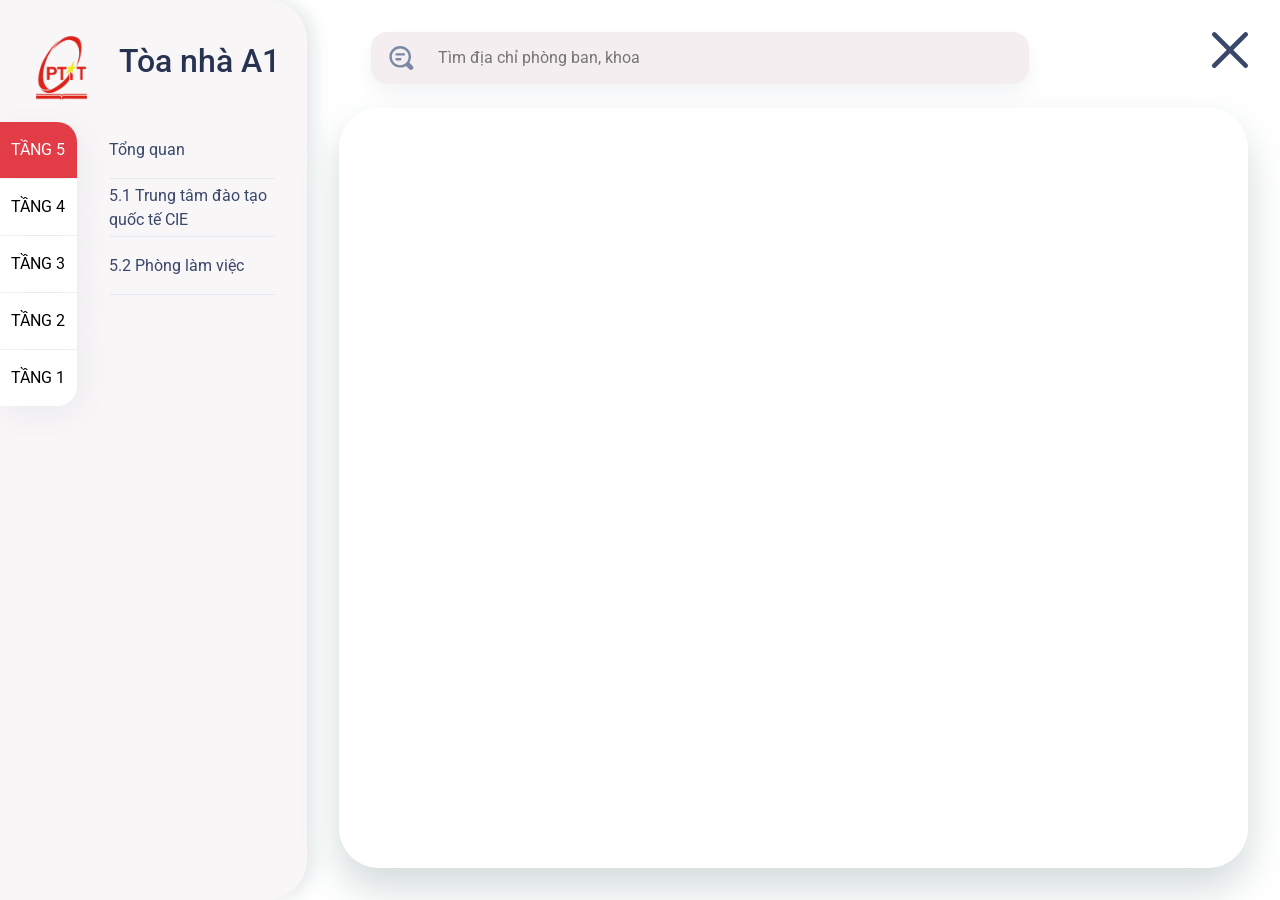
==== a1.html @ b80c4ab9 "Initial commit from cloned repo" ====
<head>
    <link rel="stylesheet" href="./static/css/trangcon.css">
    <script src="https://ajax.googleapis.com/ajax/libs/jquery/1.11.0/jquery.min.js"></script>
</head>

<body>
  <div class="content">
    <!-- Left menu -->
    <div class="left-menu">
      <div class="header-trangcon">
        <div class="left-logo">
            <a href="/map.html"><img src="./static/images/map/logo.webp" alt=""></a>
        </div>
        <div class="right-title">Tòa nhà A1</div>
      </div>

      <div class="menu-trangcon">
        <!-- DS tầng -->
        <div class="left-tang-trangcon">
            <div class="container-tang current_tang" id="tang5" style="border-radius: 0px 20px 0px 0px;">Tầng 5</div>
            <div class="container-tang" id="tang4">Tầng 4</div>
            <div class="container-tang" id="tang3">Tầng 3</div>
            <div class="container-tang" id="tang2">Tầng 2</div>
            <div class="container-tang" id="tang1"style="border-radius: 0px 0px 20px 0px;">Tầng 1</div>
        </div>
        <!-- Danh sách phòng -->
        <div class="right-phong-trangcon">
            <!-- Tầng 5 -->
            <div class="container-all-phong tang5">
                <div class="container-phong" id="tongquantang5">
                    <div class="title-phong">Tổng quan</div>
                    <div class="line"></div>
                </div>
                <div class="container-phong" id="ttdtqt">
                    <div class="title-phong">5.1 Trung tâm đào tạo quốc tế CIE</div>
                    <div class="line"></div>
                </div>
                <div class="container-phong" id="phong_lv5">
                    <div class="title-phong">5.2 Phòng làm việc</div>
                    <div class="line"></div>
                </div>
            </div>
            <!-- Tầng 4 -->
            <div class="container-all-phong allphong tang4">
                <div class="container-phong" id="tongquantang4">
                    <div class="title-phong">Tổng quan</div>
                    <div class="line"></div>
                </div>
                <div class="container-phong" id="ttdt">
                    <div class="title-phong">4.1 Trung tâm Đào tạo BCVT 1</div>
                    <div class="line"></div>
                </div>
                <div class="container-phong" id="phong_lv4">
                    <div class="title-phong">4.2 Phòng làm việc</div>
                    <div class="line"></div>
                </div>
            </div>
            <!-- Tầng 3 -->
            <div class="container-all-phong allphong tang3">
                <div class="container-phong" id="tongquantang3">
                    <div class="title-phong">Tổng quan</div>
                    <div class="line"></div>
                </div>
                <div class="container-phong" id="cdit">
                    <div class="title-phong">3.1 Viện CNTT và Truyền thông </div>
                    <div class="line"></div>
                </div>
            </div>
            <!-- Tầng 2 -->
            <div class="container-all-phong allphong tang2">
                <div class="container-phong" id="tongquantang2">
                    <div class="title-phong">Tổng quan</div>
                    <div class="line"></div>
                </div>
                <div class="container-phong" id="khu_lvldhv" style="height: 64px;">
                    <div class="title-phong" style="height: 64px;">2.1 Khu vực làm việc của lãnh đạo và các
                        khối phòng ban</div>
                    <div class="line"></div>
                </div>
                <div class="container-phong" id="phong_dt">
                    <div class="title-phong">2.2 Phòng đào tạo</div>
                    <div class="line"></div>
                </div>
                <div class="container-phong" id="capbang">
                    <div class="title-phong" >2.3 Phòng Phòng cấp bằng tốt nghiệp</div>
                    <div class="line"></div>
                </div>
                <div class="container-phong" id="phong_qlkhcn" >
                    <div class="title-phong">2.4 Phòng KHCN và hợp tác quốc tế</div>
                    <div class="line"></div>
                </div>

            </div>
            <!-- Tầng 1 -->
            <div class="container-all-phong allphong tang1">
                <div class="container-phong" id="tongquantang1">
                    <div class="title-phong">Tổng quan</div>
                    <div class="line"></div>
                </div>
                <div class="container-phong" id="sanha1">
                    <div class="title-phong">Sảnh tầng 1</div>
                    <div class="line"></div>
                </div>
                <div class="container-phong" id="khoa_dpt">
                    <div class="title-phong">1.1 VP Khoa Đa phương tiện</div>
                    <div class="line"></div>
                </div>
                <div class="container-phong" id="studio_dpt">
                    <div class="title-phong">1.2 Studio khoa Đa phương tiện</div>
                    <div class="line"></div>
                </div>
                <div class="container-phong" id="phong_ncttnt" style="height: 76px;">
                    <div class="title-phong" style="height: 76px;">1.3 Phòng nghiên cứu trí tuệ nhân tạo và dữ liệu ĐPT</div>
                    <div class="line"></div>
                </div>
                <div class="container-phong" id="phong_gv">
                    <div class="title-phong">1.4 Phòng Giáo vụ</div>
                    <div class="line"></div>
                </div>
                <div class="container-phong" id="vpdu">
                    <div class="title-phong">1.5 Văn phòng Đảng ủy Học viện</div>
                    <div class="line"></div>
                </div>
                <div class="container-phong" id="phong_ctctsv">
                    <div class="title-phong">1.6 Phòng Chính trị và Công tác Sinh viên</div>
                    <div class="line"></div>
                </div>
                <div class="container-phong" id="ttkt">
                    <div class="title-phong">1.7 Trung tâm khảo thí và đảm bảo CLGD</div>
                    <div class="line"></div>
                </div>
                <div class="container-phong" id="phong_tckt">
                    <div class="title-phong">1.8 Phòng Tài chính Kế toán</div>
                    <div class="line"></div>
                </div>

            </div>


        </div>

      </div>
    </div>
    <div class="black-bg"></div>
    <!-- Right Content -->
    <div class="right-content">
        <div class="right-top-header">
            <div class="right-top-search">
                <div class="parent-header-search">
                    <svg id="search_btn" width="32" height="32" viewBox="0 0 32 32" fill="none" xmlns="http://www.w3.org/2000/svg">
                        <linearGradient id="paint0_linear" x1="16.0001" y1="2.66667" x2="16.0001" y2="29.3333" gradientUnits="userSpaceOnUse">
                           <stop stop-color="#FF8989"/>
                           <stop offset="1" stop-color="#FA5252"/>
                       </linearGradient>
                       <linearGradient id="paint1_linear" x1="14.6668" y1="10.6667" x2="14.6668" y2="13.3333" gradientUnits="userSpaceOnUse">
                           <stop stop-color="#FF8989"/>
                           <stop offset="1" stop-color="#FA5252"/>
                       </linearGradient>
                       <linearGradient id="paint2_linear" x1="12.6668" y1="16" x2="12.6668" y2="18.6667" gradientUnits="userSpaceOnUse">
                           <stop stop-color="#FF8989"/>
                           <stop offset="1" stop-color="#FA5252"/>
                       </linearGradient>
                       <path id="path_search1" d="M28.5334 24.8L24.8001 21.0667C26.0001 19.2 26.6667 17.0667 26.6667 14.6667C26.6667 8 21.3334 2.66667 14.6667 2.66667C8.00008 2.66667 2.66675 8 2.66675 14.6667C2.66675 21.3333 8.00008 26.6667 14.6667 26.6667C17.0667 26.6667 19.2001 26 21.0667 24.8L24.8001 28.5333C25.8667 29.6 27.4667 29.6 28.5334 28.5333C29.6001 27.4667 29.6001 25.8667 28.5334 24.8ZM14.6667 24C9.46675 24 5.33341 19.8667 5.33341 14.6667C5.33341 9.46667 9.46675 5.33333 14.6667 5.33333C19.8667 5.33333 24.0001 9.46667 24.0001 14.6667C24.0001 19.8667 19.8667 24 14.6667 24Z"/>
                       <path id="path_search2" d="M18.6668 10.6667H10.6668C9.86683 10.6667 9.3335 11.3333 9.3335 12C9.3335 12.8 9.86683 13.3333 10.6668 13.3333H18.6668C19.4668 13.3333 20.0002 12.8 20.0002 12C20.0002 11.3333 19.4668 10.6667 18.6668 10.6667Z" />
                       <path id="path_search3"d="M14.6668 16H10.6668C9.86683 16 9.3335 16.5333 9.3335 17.3333C9.3335 18.1333 9.86683 18.6667 10.6668 18.6667H14.6668C15.4668 18.6667 16.0002 18.1333 16.0002 17.3333C16.0002 16.6667 15.4668 16 14.6668 16Z" />
                   </svg>
                     <input id="input_search" type="text" placeholder="Tìm địa chỉ phòng ban, khoa"> 
                </div>
                <div class="search_recommend" id="result">
                    <div class="recommend_content" style="margin-top:48px">
                        <div class="content-text 1 a2 tang9 khoa_cntt1" onclick="myFunction(this)">     
                          <div class="recommend_text ">Khoa Công nghệ thông tin</div> 
                        </div>
                        <div class="content-text 1 a1 tang1 khoa_dpt" onclick="myFunction(this)">            
                          <div class="recommend_text" >Khoa Đa phương tiện</div> 
                        </div>
                        <div class="content-text 1 a1 tang1 phong_gv" onclick="myFunction(this)">
                          <div class="recommend_text">Phòng Giáo Vụ</div>
                        </div>
                      </div>
                </div>
            </div>
            <div class="close-iframe">
                <img src="./static/images/trangcon/close.svg" alt="">
            </div>
        </div>
        <div class="right-bottom-content">
            <div class="right-bottom-container">
                <div class="right-bottom-bg"></div>

                <div class="right-bottom-des tang tongquantang5">
                    <div class="left-img-phong no-content">
                        <div class="img-phong phong-not-title">
                            <img class="not-content" src="/static/images/trangcon/matcat/a1/tongquantang5.webp" alt="">
                        </div>
                    </div>
                </div>
                <div class="right-bottom-des tang phong_lv5">
                    <div class="left-img-phong no-content">
                        <div class="img-phong phong-not-title">
                            <img class="not-content" src="/static/images/trangcon/matcat/a1/phong_lv5.webp" alt="">
                        </div>
                    </div>
                </div>
                <div class="right-bottom-des tang ttdtqt"><div class="left-img-phong"><div class="img-phong"><img src="/static/images/trangcon/matcat/a1/ttdtqt.webp" alt=""></div></div><div class="right-des-phong"><div class="des-phong"><div class="container-des"><div class="name-phong">Trung tâm Đào tạo Quốc tế   </div><div class="content-phong">
                    <ul>
                        <li>Chức năng và nhiệm vụ: Trung tâm có chức năng phát triển, tổ chức và quản lý các hoạt động, các chương trình: Đào tạo liên kết quốc tế; đào tạo tiên tiến; đào tạo chất lượng cao; Trao đổi học viên, sinh viên quốc tế (dưới đây gọi chung là sinh viên); </li>
                        <li>Ngoài ra, Trung tâm còn đào tạo hướng nghiệp, ngôn ngữ và kỹ năng sống cho học sinh, sinh viên đi du học; Tổ chức lớp học và trại hè quốc tế cho học sinh, sinh viên (gọi chung là đào tạo quốc tế)</li>
                        <li>Ban lãnh đạo:</li>
                        <ul>
                            <li>Giám đốc Trung tâm: Ông Hoàng Hữu Hạnh</li>
                            <li>Phó Giám đốc TT: Nguyễn Minh Phượng</li>
                            </ul>
                        <li>Địa chỉ: Tầng 05,  nhà A1, Km10, Nguyễn Trãi, Hà Đông, Hà Nội</li>
                        <li>Điện thoại: 024.33525741 (0961 146.046)</li>
                        <li >
                            <a href="https://portal.ptit.edu.vn/co-cau-to-chuc/trung-tam-dao-tao-quoc-te/">Chi tiết</a>
                        </li>
                    </ul>
                </div></div></div></div></div>
                
                <div class="right-bottom-des tang phong_lv4">
                    <div class="left-img-phong no-content">
                        <div class="img-phong phong-not-title">
                            <img class="not-content" src="/static/images/trangcon/matcat/a1/phong_lv4.webp" alt="">
                        </div>
                    </div>
                </div>
                <div class="right-bottom-des tang ttdt"><div class="left-img-phong"><div class="img-phong"><img src="/static/images/trangcon/matcat/a1/ttdt.webp" alt=""></div></div><div class="right-des-phong"><div class="des-phong"><div class="container-des"><div class="name-phong">
                    4.1 TT Đào tạo BCVT 1</div><div class="content-phong">
                    <ul>
                        <li>Chức năng và nhiệm vụ: của Trung tâm là khảo sát nhu cầu, xây dựng mục tiêu, kế hoạch, nội dung, chương trình đào tạo bồi dưỡng ngắn hạn tập trung và từ xa;</li>
                        <li>Ngoài ra, Trung tâm còn tổ chức đào tạo bồi dưỡng nâng cao, cập nhật các kiến thức về kỹ thuật nghiệp vụ, quản lý kinh tế trong lĩnh vực bưu chính viễn thông, tin học, ngoại ngữ … cho cán bộ công nhân viên trong Ngành; Tổ chức đào tạo từ xa cho tất cả các cấp học; Tổ chức các khóa đào tạo quốc tế; Thực hiện các dự án hợp tác quốc tế.</li>
                        <li>Địa chỉ: Tầng 4, nhà A1, Km10, Nguyễn Trãi, Hà Đông, Hà Nội</li>
                        <li>Điện thoại: 024. 35540586</li>
                        <li><a href="https://portal.ptit.edu.vn/co-cau-to-chuc/trung-tam-dao-tao-buu-chinh-vien-thong-1/">Chi tiết</a></li>
                    </ul>                     
                </div></div></div></div></div>
                <div class="right-bottom-des tang tongquantang4">
                    <div class="left-img-phong no-content">
                        <div class="img-phong phong-not-title">
                            <img class="not-content" src="/static/images/trangcon/matcat/a1/tongquantang4.webp" alt="">
                        </div>
                    </div>
                </div>                    
                
                <div class="right-bottom-des tang cdit"><div class="left-img-phong"><div class="img-phong"><img src="/static/images/trangcon/matcat/a1/cdit.webp" alt=""></div></div><div class="right-des-phong"><div class="des-phong"><div class="container-des"><div class="name-phong">
                    Viện CNTT và Truyền thông   </div><div class="content-phong">
                        <ul>
                            <li>Chức năng nhiệm vụ: Nghiên cứu, ứng dụng các thành tựu khoa học công nghệ vào các sản phẩm, dịch vụ và chương trình đào tạo nhằm góp phần thúc đẩy sự phát triển của đất nước.</li>
                            <li> Ban lãnh đạo:</li>
                            <li>TS. Nguyễn Trung Kiên - Viện trưởng</li>
                            <li>ThS. Nguyễn Kim Quang - Phó viện trưởng</li>
                            <li>TS. Cao Minh Thắng - Viện trưởng</li>
                            <li>Vị trí: Tầng 3, nhà A1, Km10, Nguyễn Trãi, Hà Đông, Hà Nội</li>
                            <li><a href="http://cdit.ptit.edu.vn/">Chi tiết</a></li>
                        </ul>  
                </div></div></div></div></div>
                <div class="right-bottom-des tang tongquantang3">
                    <div class="left-img-phong no-content">
                        <div class="img-phong phong-not-title">
                            <img class="not-content" src="/static/images/trangcon/matcat/a1/tongquantang3.webp" alt="">
                        </div>
                    </div>
                </div>           
                <!-------------------------------- Tầng 2========================================== -->
                <div class="right-bottom-des tang capbang">
                    <div class="left-img-phong no-content">
                        <div class="img-phong phong-not-title">
                            <img class="not-content" src="/static/images/trangcon/matcat/a1/capbang.webp" alt="">
                        </div>
                    </div>
                </div>
                <div class="right-bottom-des tang khu_lvldhv">
                    <div class="left-img-phong no-content">
                        <div class="img-phong phong-not-title">
                            <img class="not-content" src="/static/images/trangcon/matcat/a1/khu_lvldhv.webp" alt="">
                        </div>
                    </div>
                </div>
                <div class="right-bottom-des tang tongquantang2">
                    <div class="left-img-phong no-content">
                        <div class="img-phong phong-not-title">
                            <img class="not-content" src="/static/images/trangcon/matcat/a1/tongquantang2.webp" alt="">
                        </div>
                    </div>
                </div>                  
                <!-------------------------------- Tầng 1========================================== -->
                <div class="right-bottom-des tang phong_tckt"><div class="left-img-phong"><div class="img-phong"><img src="/static/images/trangcon/matcat/a1/phong_tckt.webp" alt=""></div></div><div class="right-des-phong"><div class="des-phong"><div class="container-des"><div class="name-phong">1.8 Phòng Tài chính Kế toán   </div><div class="content-phong">
                    <ul>
                        <li>Chức năng nhiệm vụ: Thực hiện thu học phí, lệ phí và các khoản thu khác;  thanh toán các khoản chi theo chế độ quy định.</li>
                        <li>Trưởng phòng: Bà Nguyễn Thị Bích Liên</li>
                        <li>Điện thoại: 024.3754 0410</li>
                        <li>Địa chỉ: Tầng 1,  nhà A1, Km10, Nguyễn Trãi, Hà Đông, Hà Nội</li>
                        <li>Điện thoại: 024.38543664</li>
                        <li>
                            <a href="https://portal.ptit.edu.vn/co-cau-to-chuc/phong-tai-chinh-ke-toan/">Chi tiết</a>
                        </li>
                    </ul>
                </div></div></div></div></div>
                <div class="right-bottom-des tang ttkt"><div class="left-img-phong"><div class="img-phong"><img src="/static/images/trangcon/matcat/a1/ttkt.webp" alt=""></div></div><div class="right-des-phong"><div class="des-phong"><div class="container-des"><div class="name-phong">
                    1.7 Trung tâm khảo thí và đảm bảo CLGD   </div><div class="content-phong">
                        <ul>
                            <li>Chức năng và nhiệm vụ: Giải quyết các vấn đề liên quan tới: danh sách dự thi; xin vắng thi; bảng điểm thành phần; bảng điểm môn học; xin dự thi (còn quyền dự thi do vắng thi có phép); xin phúc tra bài thi; thi tốt nghiệp.</li>
                            <li>Phó Trưởng TT – Phụ trách TT: ThS. Trần Thị Mỹ Hạnh</li>
                            <li>Điện thoại: 0936 285 658</li>
                            <li>Thời gian: trong các ngày thứ 5 hàng tuần.</li>
                            <ul>
                                <li>Buổi sáng:   08h30 đến 11h00,</li>
                                <li>Buổi chiều: 14h00 đến 16h30.</li>
                            </ul>
                            <li>Địa điểm tiếp và làm việc: Tầng 1- nhà A1-Cơ sở Hà Nội</li>
                            <li><a href="https://portal.ptit.edu.vn/ttkt/">Chi tiết</a></li>
                        </ul>  
                </div></div></div></div></div>
                <div class="right-bottom-des tang phong_ctctsv"><div class="left-img-phong"><div class="img-phong"><img src="/static/images/trangcon/matcat/a1/phong_ctctsv.webp" alt=""></div></div><div class="right-des-phong"><div class="des-phong"><div class="container-des">
                    <div class="name-phong">1.6 Phòng Chính trị và Công tác Sinh viên</div><div class="content-phong">
                    <ul>
                        <li>Chức năng nhiệm vụ: Giải quyết các vấn đề liên quan đến các thủ tục hành chính, công tác sinh viên: chế độ, chính sách, quân sự, xác nhận sinh viên, học bổng,…</li>
                        <li>Chuyên viên: Bà Nguyễn Thu Hương</li>
                        <li>Lịch tiếp:</li>
                        <ul>
                            <li> Chuyên viên phòng Giáo vụ và Phòng CT&CTSV tiếp nhận yêu cầu, hoàn trả kết quả giải quyết các thủ tục hành chính, hỏi đáp, thắc mắc, khiếu nại,.. có liên quan (trừ sáng thứ 2 và chiều thứ 6) tại bộ phận giao dịch “một cửa”.</li>
                                <ul>
                                <li>Buổi sáng:  08h30 đến 11h30,</li>
                                <li>Buổi chiều: 14h00 đến 16h30,</li>
                            </ul>
                            <li>Chuyên viên phòng Giáo vụ, CT&CTSV tiếp nhận, xử lý giải đáp các vướng mắc trực tiếp tại phòng làm việc (Phòng Giáo vụ - phòng 117 – nhà A1, Phòng CT&CTSV – phòng tầng 2 – A1).</li>
                            <li>Lãnh đạo phòng Giáo vụ, CT&CTSV trực tiếp và giải quyết vướng mắc: vào buổi chiều thứ 5 hàng tuần, từ : 14h00 đến 16h30 tại phòng Trưởng phòng Giáo vụ, tầng 1 – Nhà A1, Trưởng phòng CT&CTSV, tầng 1 – Nhà A1.</li>
                            <li> Các trường hợp đặc biệt khác được thực hiện theo thông báo hoặc hướng dẫn riêng của phòng Giáo vụ, Phòng CT&CTSV và của Học viện.</li>
                        </ul>
                        <li>
                            <a href="https://portal.ptit.edu.vn/co-cau-to-chuc/phong-chinh-tri-va-cong-tac-sinh-vien/">Chi tiết</a>
                        </li>
                    </ul>
                </div></div></div></div></div>
                <div class="right-bottom-des tang vpdu">
                    <div class="left-img-phong no-content">
                        <div class="img-phong phong-not-title">
                            <img class="not-content" src="/static/images/trangcon/matcat/a1/vpdu.webp" alt="">
                        </div>
                    </div>
                </div>
                <div class="right-bottom-des tang phong_gv"><div class="left-img-phong"><div class="img-phong"><img src="/static/images/trangcon/matcat/a1/phong_gv.webp" alt=""></div></div><div class="right-des-phong"><div class="des-phong"><div class="container-des"><div class="name-phong">1.4 Phòng Giáo vụ   </div><div class="content-phong">
                            <ul>
                                <li>Chức năng nhiệm vụ: Giải quyết các vấn đề liên quan tới: danh sách lớp; kế hoạch học tập; thời khóa biểu; kết quả học tập học kỳ/năm học; đăng ký học lại; học 2 CTĐT đồng thời; xin miễn học-miễn thi; xin nghỉ học từ 3 ngày trở lên; xin chuyển trường, dừng học, thôi học, bảo lưu kết quả học tập, thẻ sinh viên…</li>
                                <li>Chuyên viên: Bà Nguyễn Thị Vân Hà</li>
                                <li>Địa chỉ: Tầng 1,  nhà A1, Km10, Nguyễn Trãi, Hà Đông, Hà Nội</li>
                                <li> Điện thoại: 024.33501459</li>
                                <li>Thông tin chi tiết:</li>
                                <li><a href="https://portal.ptit.edu.vn/giaovu/">Chi tiết</a>                                </li>
                            </ul> 
                </div></div></div></div></div>
                <div class="right-bottom-des tang phong_ncttnt">
                    <div class="left-img-phong no-content">
                        <div class="img-phong phong-not-title">
                            <img class="not-content" src="/static/images/trangcon/matcat/a1/phong_ncttnt.webp" alt="">
                        </div>
                    </div>
                </div>
                <div class="right-bottom-des tang studio_dpt">
                    <div class="left-img-phong no-content">
                        <div class="img-phong phong-not-title">
                            <img class="not-content" src="/static/images/trangcon/matcat/a1/studio_dpt.webp" alt="">
                        </div>
                    </div>
                </div>
                <div class="right-bottom-des tang khoa_dpt"><div class="left-img-phong"><div class="img-phong"><img src="/static/images/trangcon/matcat/a1/khoa_dpt.webp" alt=""></div></div><div class="right-des-phong"><div class="des-phong"><div class="container-des"><div class="name-phong">1.1 VP Khoa Đa phương tiện   </div><div class="content-phong">
                    <ul>
                        <li>Khoa Đa Phương tiện có chức năng đào tạo và nghiên cứu khoa học các chuyên ngành Công nghệ Đa phương tiện và Truyền thông Đa phương tiện theo mục tiêu, chương trình, nội dung, phương pháp đào tạo do Giám đốc Học viện phê duyệt.</li>
                        <li>Các bộ môn thuộc khoa:</li>
                        <ul>
                            <li>Bộ môn Công nghệ đa phương tiện: TS. Vũ Hữu Tiến – Phụ trách bộ môn</li>
                            <li>Bộ môn Thiết kế Đa phương tiện: Ths. Trần Quốc Trung – Phụ trách bộ môn</li>
                            <li>Bộ môn Truyền thông đa phương tiện: TS. Lê Thị Hằng – Phụ trách bộ môn</li>
                        </ul>
                        <li>Trợ lý khoa: Nguyễn Thị Huyền</li>
                        <li>Địa chỉ: Tầng 1,  nhà A1, Km10, Nguyễn Trãi, Hà Đông, Hà Nội</li>
                        <li> Điện thoại: 024. 33525742 (0915 140 098)</li>
                        <li><a href="https://portal.ptit.edu.vn/khoa-da-phuong-tien/">Chi tiết</a></li>
                        </ul>
                </div></div></div></div></div>
                <div class="right-bottom-des tang sanha1">
                    <div class="left-img-phong no-content">
                        <div class="img-phong phong-not-title">
                            <img class="not-content" src="/static/images/trangcon/matcat/a1/sanha1.webp" alt="">
                        </div>
                    </div>
                </div>
                <div class="right-bottom-des tang tongquantang1">
                    <div class="left-img-phong no-content">
                        <div class="img-phong phong-not-title">
                            <img class="not-content" src="/static/images/trangcon/matcat/a1/tongquantang1.webp" alt="">
                        </div>
                    </div>
                </div>  


                <!---------------Phòng Đào tạo-- -->
                <div class="right-bottom-des tang phong_dt">
                    <div class="left-img-phong">
                        <div class="img-phong">
                            <img src="/static/images/trangcon/matcat/a1/phong_dt.webp" alt="">
                        </div>
                    </div>
                    <div class="right-des-phong">
                        <div class="des-phong">
                            <div class="container-des">
                                <div class="name-phong">Phòng Đào tạo</div>
                                <div class="content-phong">
                                    <ul>
                                        <li style="list-style-type:disc"><span style="font-size:12pt"><span><span style="color:#000000">Ph&ograve;ng Đ&agrave;o tạo c&oacute; chức năng:</span></span></span>
                                        <ul>
                                            <li style="list-style-type:disc"><span style="font-size:12pt"><span><span style="color:#000000">Tổ chức, quản l&yacute;, điều h&agrave;nh c&ocirc;ng t&aacute;c mở&nbsp; ng&agrave;nh đ&agrave;o tạo;&nbsp;</span></span></span></li>
                                            <li style="list-style-type:disc"><span style="font-size:12pt"><span><span style="color:#000000">X&acirc;y dựng chương tr&igrave;nh đ&agrave;o tạo; phương ph&aacute;p tổ chức đ&agrave;o tạo; x&acirc;y&nbsp; dựng học liệu;&nbsp;</span></span></span></li>
                                            <li style="list-style-type:disc"><span style="font-size:12pt"><span><span style="color:#000000">Tổ chức quản l&yacute;, điều h&agrave;nh c&ocirc;ng t&aacute;c tuyển sinh v&agrave; tư vấn tuyển&nbsp; sinh c&aacute;c cấp, hệ, loại h&igrave;nh đ&agrave;o tạo trong to&agrave;n Học viện;&nbsp;</span></span></span></li>
                                            <li style="list-style-type:disc"><span style="font-size:12pt"><span><span style="color:#000000">C&ocirc;ng t&aacute;c thẩm định,&nbsp; quản l&yacute; in ấn v&agrave; cấp ph&aacute;t ph&ocirc;i, văn bằng;&nbsp;</span></span></span></li>
                                            <li style="list-style-type:disc"><span style="font-size:12pt"><span><span style="color:#000000">Tổ chức triển khai thực hiện, gi&aacute;m&nbsp; s&aacute;t, kiểm tra, tổng hợp, đ&aacute;nh gi&aacute; kết quả, t&igrave;nh h&igrave;nh hoạt động của c&aacute;c mặt c&ocirc;ng t&aacute;c HV giao.</span></span></span></li>
                                        </ul>
                                        </li>
                                        <li><a href="https://portal.ptit.edu.vn/co-cau-to-chuc/phong-dao-tao/">Chi tiết</a>
                                        </li>
                                    </ul>                       
                                </div>
                            </div>
                        </div>
                    </div>
                </div>

                <!---------------Phòng TCKT-- -->

                <div class="right-bottom-des tang phong_qlkhcn">
                    <div class="left-img-phong">
                        <div class="img-phong">
                            <img src="/static/images/trangcon/matcat/a1/phong_qlkhcn.webp" alt="">
                        </div>
                    </div>
                    <div class="right-des-phong ">
                        <div class="des-phong">
                            <div class="container-des">
                                <div class="name-phong">Phòng Quản lý KHCN và Hợp tác Quốc tế </div>
                                <div class="content-phong">
                                    <ul>
                                        <li>Chức năng nhiệm vụ: Thực hiện thu học phí, lệ phí và các khoản thu khác;  thanh toán các khoản chi theo chế độ quy định.</li>
                                        <li>Trưởng phòng: Bà Nguyễn Thị Bích Liên</li>
                                        <li>Điện thoại: 024.3754 0410</li>
                                        <li>Địa chỉ: Tầng 1,  nhà A1, Km10, Nguyễn Trãi, Hà Đông, Hà Nội</li>
                                        <li>Điện thoại: 024.38543664</li>
                                        <li>
                                            <a href="https://portal.ptit.edu.vn/co-cau-to-chuc/phong-tai-chinh-ke-toan/">Chi tiết</a>
                                        </li>
                                    </ul>                 
                                </div>
                            </div>
                        </div>
                    </div>
                </div>
            </div>
        </div>

    </div>
  </div>
</body>
<script>
    var id_tang=null;
    var id_khoa=null;
    var add_state=0;
    jQuery(document).ready(function($) {
        if (window.history && window.history.pushState) {
        $(window).on('popstate', function() {
            id_tang=null;
            id_khoa=null;
            localStorage.removeItem("key");
            parent.window.$('#web').css( {'display': 'block'});
            parent.window.$('#modal_a1').css( {'display': 'none'});
            add_state=0;
        });
        }
        });
    $(document).ready(function(){
        runEffect() 
    });
    var runEffect = function() {
        var list_class=localStorage.getItem("key");
        var load_status=localStorage.getItem("load");
        var elem = parent.window.document.getElementById("modal_a1");
        var theCSSprop = window.getComputedStyle(elem, null).getPropertyValue("display");
        if( theCSSprop =='block'){
            if(add_state==0){
                window.history.pushState('forward', null, '');
                add_state=1;
            }
            if(load_status==1){
                if(list_class!=null){
                    list_class=list_class.split(" ");
                    id_tang=list_class[3] ;
                    id_khoa=list_class[4];

                    let list_tang=document.querySelectorAll(".container-tang");
                    let list_phong=document.querySelectorAll(".container-phong");                
                    $('.container-all-phong').css( {'display': 'none'});
                    $('.right-bottom-des').css( {'display': 'none'});
                    for (let i=0;i<list_tang.length;i++){
                        list_tang[i].className='container-tang';
                    }
                    for (let i=0;i<list_phong.length;i++){
                        list_phong[i].className='container-phong';
                    }
                    setTimeout(function(){ 
                        $('.'+id_tang).css( {'display': 'block'});
                        $('.'+id_khoa).css( {'display': 'flex'});
                        if(!$('#'+id_tang).hasClass('current_tang')){
                            $('#'+id_tang).addClass('current_tang');
                        }
                        if(!$('#'+id_khoa).hasClass('current_phong')){
                            $('#'+id_khoa).addClass('current_phong');
                        }
                            localStorage.removeItem('key')                            
                    }, 10);
                }
                else{
                    if(id_tang==null){
                        id_tang='tang5'
                        $('.tang5').css( {'display': 'block'});
                            $('#tang5').className='container-tang current_tang';
                            $('.tongquantang5').css( {'display': 'flex'});
                            $('#tongquantang5').addClass('current_phong');
                    }
                    else{
                        $(id_tang).css( {'display': 'block'});
                        if(!$('#'+id_tang).hasClass('current_tang')){
                            $('#'+id_tang).addClass('current_tang');
                        }
                    }
                }   
        }
        }

        setTimeout(function () {
            runEffect();
        },100)
    }

    // Xử lý Search 
    function myFunction(ele) {
        let class_list=ele.getAttribute("class");
        localStorage.setItem("key",class_list);
        console.log(class_list)
        if(class_list!=null){
                class_list=class_list.split(" ");
                $('#result').css( {'display': 'none'});
                $('.black-bg').css( {'display': 'none'});
                if(class_list[1]=="1"){
                    // Xử lý chuyển trang con khác
                    if(class_list[2]!="modal_a1"){
                        console.log("search")
                        parent.window.$('#modal_a1').css( {'display': 'none'});
                        parent.window.$('#modal_'+class_list[2]).css( {'display': 'block'});
                    }
                    // Xử lý không chuyển trang con
                    else{
                        id_tang=class_list[3]
                        id_khoa=class_list[4]
                        let list_tang=document.querySelectorAll(".container-tang");
                        let list_phong=document.querySelectorAll(".container-phong");                
                        $('.container-all-phong').css( {'display': 'none'});
                        $('.right-bottom-des').css( {'display': 'none'});
                        for (let i=0;i<list_tang.length;i++){
                            list_tang[i].className='container-tang';
                        }
                        for (let i=0;i<list_phong.length;i++){
                            list_phong[i].className='container-phong';
                        }
                        localStorage.removeItem('key')
                        $('.parent-header-search').css( {'background': '#F4EEF0','border-bottom-right-radius': '16px','border-bottom-left-radius': '16px'});
                        setTimeout(function(){ 
                            $('.'+id_tang).css( {'display': 'block'});
                            $('.'+id_khoa).css( {'display': 'flex'});
                            if(!$('#'+id_tang).hasClass('current_tang')){
                                $('#'+id_tang).addClass('current_tang');
                            }
                            if(!$('#'+id_khoa).hasClass('current_phong')){
                                $('#'+id_khoa).addClass('current_phong');
                            }
                        }, 10);
                    }
                }
                else{
                    //Xử lý search không trang con.
                    parent.window.$('#web').css( {'display': 'block'});
                    parent.window.$('.container-menu').css('display','none');
                    parent.window.$('.'+class_list[2]).css( {'display': 'block'});
                    parent.window.$('.title_tooltip.'+class_list[3]).css( {'display': 'block'});
                    let obj= parent.window.$('.'+class_list[3]).parent()
                    if (!obj.find('.pop').hasClass('active')) {
                        obj.find('.pop').addClass('active');
                    }
                    setTimeout(function(){ 
                        localStorage.removeItem("key");
                    }, 10);
                }
        }
    }

      // Xử lý tìm kiếm
      var current_search=0;
$.ajaxSetup({ cache: false });
    $('#input_search').keyup(function(){
        $('#result').css( {'display': 'block'});
        $('#result').html('');
        var searchField = $('#input_search').val();
        if(searchField==""){
            current_search=0;
            $('#result').append(' <div class="recommend_content" style="margin-top:12px"><div class="content-text 1 a2 tang9 khoa_cntt1" onclick="myFunction(this)"><div class="recommend_text ">Khoa Công nghệ thông tin</div>  </div> </div><div class="recommend_content"> <div class="content-text 1 a1 tang1 phong_gv" onclick="myFunction(this)"><div class="recommend_text">Phòng Giáo Vụ</div></div> </div><div class="recommend_content"><div class="content-text 1 a1 tang1 khoa_dpt" onclick="myFunction(this)">             <div class="recommend_text" >Khoa Đa phương tiện</div>  </div> </div>')
            return
        }
        var expression = new RegExp(searchField, "i");
        $.getJSON('./static/data.json', function(data) {
            $('#result').html('');
        $.each(data, function(key, value){
            if (value.name.search(expression) != -1)
            {
            current_search=1;
            $('.no_result').remove();
                if(value.status==1){
                $('#result').append('<div class="recommend_content '+value.status+' '+value.toa+' '+value.tang+' '+value.khoa+'" onclick="myFunction(this)"><div class="content-text"><div class="recommend_text">'+value.name+'</div></div></div>')    
                }
                else{
                $('#result').append('<div class="recommend_content '+value.status+' '+value.category+' '+value.id+'" onclick="myFunction(this)"><div class="content-text"><div class="recommend_text">'+value.name+'</div></div></div>')    
                }
            }
            let list_recommend=document.querySelectorAll(".recommend_content");
            if(list_recommend.length==0){
                current_search=0;
                $('#result').append('<div class="recommend_content no_result"style="height: 48px;" ><div class="content-text" style="background-color: white;color: #3366FF;"><div style="height: 32px;">Từ khoá tìm kiếm không phù hợp, vui lòng tìm theo gợi ý dưới đây!</div></div></div> <div class="recommend_content" style="margin-top:12px"><div class="content-text 1 a2 tang9 khoa_cntt1" onclick="myFunction(this)"><div class="recommend_text ">Khoa Công nghệ thông tin</div>  </div> </div><div class="recommend_content"> <div class="content-text 1 a1 tang1 phong_gv" onclick="myFunction(this)"><div class="recommend_text">Phòng Giáo Vụ</div></div> </div><div class="recommend_content"><div class="content-text 1 a1 tang1 khoa_dpt" onclick="myFunction(this)">             <div class="recommend_text" >Khoa Đa phương tiện</div>  </div> </div>')
            } 
        });
    });
});



    // Xử lý click menu tầng
   let list_tang=document.querySelectorAll(".container-tang");
   for (let i=0;i<list_tang.length;i++){
     list_tang[i].onclick=function(){
        $('.container-all-phong').css( {'display': 'none'});
        id_tang=$(this).attr('id');
        console.log(id_tang)
        $('.right-bottom-des').css( {'display': 'none'});
       let j=0;
       while(j<list_tang.length){
         list_tang[j++].className='container-tang';
       }
       list_tang[i].className='container-tang current_tang';
       $('.'+id_tang).css( {'display': 'block'});
       $('.tongquan'+id_tang).css( {'display': 'flex'});
       if(id_khoa!=null){
            $('#'+id_khoa).removeClass('current_phong');
       }
       
       if (!$('#tongquan'+id_tang).hasClass('current_phong')) {
            $('#tongquan'+id_tang).addClass('current_phong');
        }
     }
   }
   // focus input 
   $( "#input_search").focus(function() {
        $('#result').css( {'display': 'block'});
        $('.black-bg').css( {'display': 'block'});
        $('.parent-header-search').css( {'background': 'white','border-bottom-right-radius': 0,'border-bottom-left-radius': 0});

  });
  $( ".black-bg").click(function() {
        $('#result').css( {'display': 'none'});
        $('.black-bg').css( {'display': 'none'});
        $('.parent-header-search').css( {'background': '#F4EEF0','border-bottom-right-radius': '16px','border-bottom-left-radius': '16px'});
  })

    // Xử lý click menu phòng
    // var a=[]
    let list_phong=document.querySelectorAll(".container-phong");
    // for(let i=0;i<list_phong.length;i++){
    //     a.push(list_phong[i].id)
    // }
    // console.log(a)
   for (let i=0;i<list_phong.length;i++){
     list_phong[i].onclick=function(){
        id_khoa=$(this).attr('id');
        $('.right-bottom-des').css( {'display': 'none'});
        console.log(id_khoa)
       let j=0;
       while(j<list_phong.length){
         list_phong[j++].className='container-phong';
       }
       list_phong[i].className='container-phong current_phong';
       $('.'+id_khoa).css( {'display': 'flex'});
     }
   }
   
   $('.close-iframe').click(function() {
        parent.window.$('#web').css( {'display': 'block'});
        parent.window.$('#modal_a1').css( {'display': 'none'});
        localStorage.removeItem("key");
    })
</script>
---- static/css/trangcon.css ----
@import url('https://fonts.googleapis.com/css?family=Roboto:400,100,100italic,300,300italic,400italic,500,500italic,700,700italic,900italic,900');
  *{
    font-family: "Roboto",sans-serif;
  }
body{
  width: 100vw;
  height: 100vh;
  overflow: hidden;
  margin: 0;
}
.content{
  width: 100%;
  height: 100%;
  overflow: hidden;
  display: flex;
  background-image: url('/static/images/trangcon/bg.png');
}
.left-menu{
  width: 24%;
  height: 100%;
  box-shadow: 8px 0px 16px rgba(193, 202, 204, 0.4);
  border-radius: 0px 40px 40px 0px;
  background-color: #f8f6f7;
}
.right-content{
  width: 76%;
  height: 100%;
}
.header-trangcon{
  width: 100%;
  height: 13.5%;
  display: flex;
  align-items: center;
}
.menu-trangcon{
  width: 100%;
  height: 87.5%;
  display: flex;
}
.left-logo{
  margin-left: 36px;
  height: 40%;
  width: auto;
}
.left-logo img{
  width: 51px;
  height: 64px;
}
.right-title{
  margin-left: 32px;
  font-style: normal;
  font-weight: 500;
  font-size: 32px;
  line-height: 40px;
  color: #283352;
}
.left-tang-trangcon{
    width: 25%;
    height: fit-content;
    filter: drop-shadow(4px 8px 16px rgba(130, 136, 160, 0.1));
}
.right-phong-trangcon{
    width: 75%;
    height: 100%;
}
.container-tang {
    text-transform: uppercase;
    background: white;
    width: 100%;
    height: 56px;
    margin-bottom: 1px;
    display: flex;
    flex-direction: row;
    justify-content: center;
    align-items: center;
    cursor: pointer;
}
.current_tang{
    background: #E23C47;
    color: white;
}
.container-all-phong{
    margin-left: 32px;
    margin-right: 32px;
    height: 100%;
}
.container-phong{
    width: 100%;
    height: 57px;
    margin-bottom: 1px;
    cursor: pointer;
}.title-phong{
    height: 56px;
    width: 100%;
    display: flex;
    align-items: center;
    font-style: normal;
    font-weight: normal;
    font-size: 16px;
    line-height: 24px;
    color: #39476A;
}
.line{
    height: 1px;
    width: 100%;
    background: #E4E9F2;
}
.current_phong .title-phong{
    color: #E23C47;
}
.current_phong .line{
    background-color: #E23C47;
}
.right-top-header{
    position: relative;
    margin-left: 64px;
    margin-right: 32px;
    height:12%;
    width: -webkit-fill-available;
}
.close-iframe{
    position: absolute;
    right: 0;
    top: 32px;
    cursor: pointer;
}
.close-iframe img{
    width: 36px;
    height: 36px;
}
.right-top-search {
    position: absolute;
    margin-top: 32px;
    width: 75%;
    height: 100%;
}
#search_btn{
        fill:#7988A4;
        margin-left: 16px;
}
#input_search{
    border:none;
    margin-left: 20px;
    font-style: normal;
    font-weight: normal;
    font-size: 16px;
    line-height: 24px;
    outline: none;
    background: transparent;
    width: inherit;
}
#input_search:focus::placeholder {
        color: transparent;
    }
.parent-header-search{
    background: #F4EEF0;
    height: 52px;
    display: flex;
    align-items: center;
    width: 100%;
    box-shadow: 0px 8px 16px rgb(130 136 160 / 10%);
    border-radius: 16px;
    z-index: 3;
    position: relative;
}
.right-bottom-content{
    position: relative;
    width: -webkit-fill-available;
    height: 88%;
    margin-left: 32px;
    margin-right: 32px;
    z-index: 1;
}
.right-bottom-container{
    position: absolute;
    margin-bottom: 32px;
    width: -webkit-fill-available;
    height: -webkit-fill-available;
}
.right-bottom-bg{
    position: absolute;
    width: 100%;
    height: 100%;
    background-color: rgba(255,255,255,0.56);
    z-index: 1;
    box-shadow: 0px 20px 40px #D3DADA;
    border-radius: 40px;    
}
.right-bottom-des{
    position: absolute;
    margin-bottom: 32px;
    margin-top: 32px;
    width: -webkit-fill-available;
    height: -webkit-fill-available;
    z-index: 2;
    display: flex;
}
.left-img-phong{
    position: relative;
    width: 55%;
    height: 100%;
}
.right-des-phong{
    position: relative;
    width: 45%;
    height: 100%;
}
.img-phong{
    height: 100%;
    width: initial;
    margin-left: 32px;
    border-radius: 32px;
    display: flex;
    align-items: center;
}
.img-phong .not-content{
    width: auto !important;
    height: 100% !important;
}
.no-content{
    width: 100% !important;
}
.img-phong img{
    width: 100%;
    height: auto;
}
.phong-not-title{
    text-align: center !important;
    display: block !important;
    margin-left: 0 !important;
}
.des-phong{
    height: 100%;
    width: initial;
    margin-left: 32px;
    border-radius: 32px;
}
.container-des{
    position: absolute;
    margin-right: 32px;
    height: -webkit-fill-available;
    width: -webkit-fill-available;
}
.name-phong{
    margin-top: 24px;
    font-style: normal;
    font-weight: 500;
    font-size: 24px;
    line-height: 32px;
    color: #101426;
    margin-left: 32px;
}
.content-phong {
    margin-right: 32px;
    height: -webkit-fill-available;
    margin-bottom: 128px;
    overflow-y: auto;
}
ul,li{
    font-style: normal;
    font-weight: normal;
    font-size: 16px;
    line-height: 24px;
    color: #39476A;
}
.allphong{
    display: none;
}
::-webkit-scrollbar {
    width: 4px;
  }
  
  /* Track */
  ::-webkit-scrollbar-track {
    box-shadow: inset 0 0 5px #EDF1F7;; 
    border-radius: 10px;
  }
   
  /* Handle */
  ::-webkit-scrollbar-thumb {
    background: #BFC9DD;
    border-radius: 10px;
  }
  
  /* Handle on hover */
  ::-webkit-scrollbar-thumb:hover {
    background: #EDF1F7;
  }
  .search_recommend {
    display: none;
    z-index: 2;
    background-color: #fff;
    position: absolute;
    width: 100%;
    max-height: 300px;
    overflow: auto;
    border-radius: 0px 0px 16px 16px;
    min-height: 100px;
    box-shadow: 0px 8px 16px rgb(130 136 160 / 10%);
}
.recommend_content{
    margin-top: 6px;
    margin-bottom: 6px;
    display: block;
    margin-left: 30px;
    margin-right: 30px;
    display: flex;
}

.content-text{
    display: flex;
    flex-direction: row;
    align-items: center;
    font-size: 16px;
    margin-left:6px;
    margin-right: 6px;
    background-color: #F3F5F9;;
    border-radius: 100px;
    height: 36px;
}
.content-text:hover{
    color: #E23C47;
}
.recommend_text{
    cursor: pointer;
    text-align: center;
    padding-right: 16px;
    padding-left: 16px;
}
.black-bg{
    position: absolute;
    display: none;
    width: 100vw;
    height: 100vh;
    z-index: 1;
    overflow: hidden;
    background-color: rgba(0,0,0,0.5);
}
.black-bg{
    position: absolute;
    display: none;
    width: 100vw;
    height: 100vh;
    z-index: 2;
    overflow: hidden;
    background-color: rgba(0,0,0,0.5);
}
.tang{
    display: none;
}
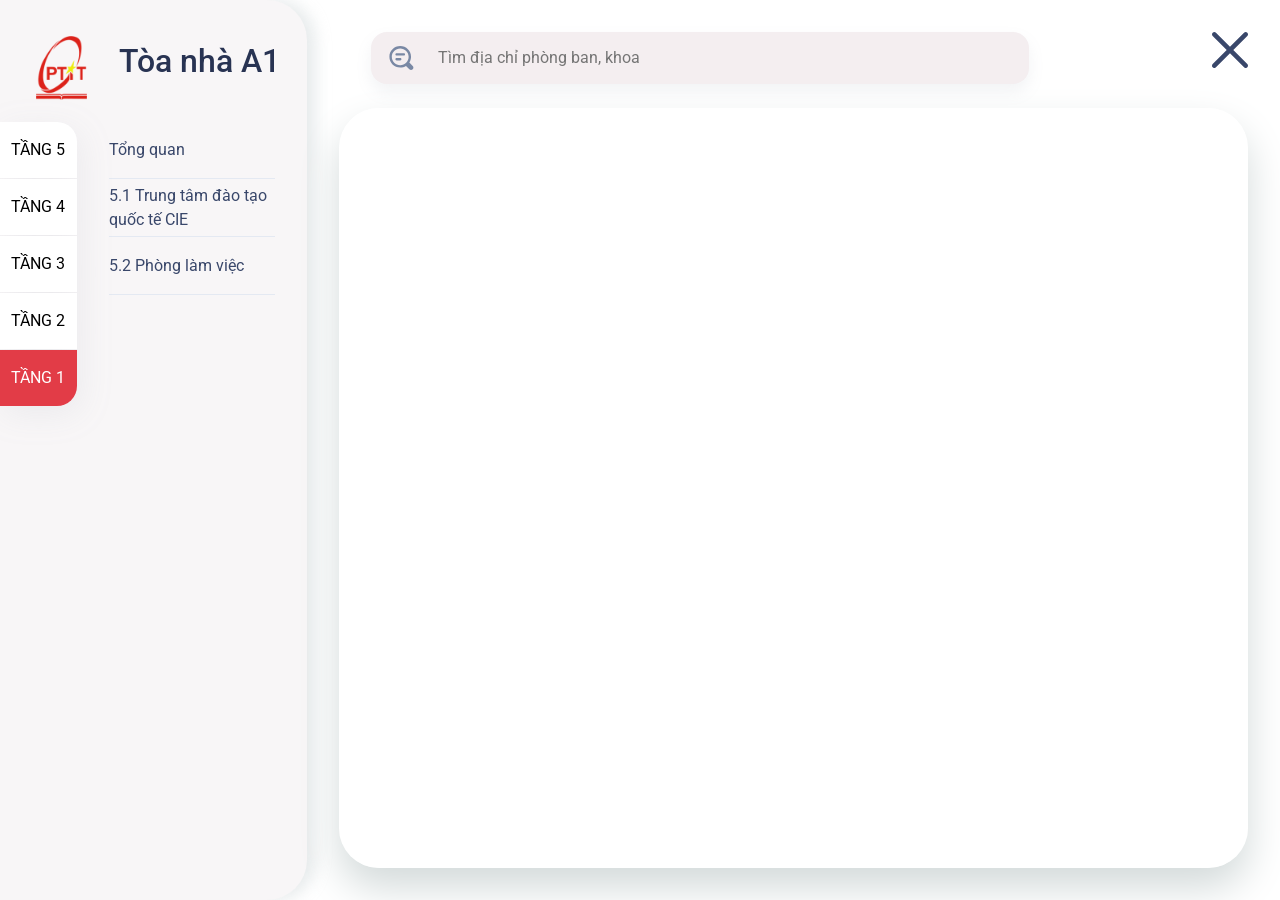
==== commit d18bf64f: "refactor: standardize default floor display to level 1 and add tooltip fade animation in search resu" ====
--- a/a1.html
+++ b/a1.html
@@ -17,11 +17,11 @@
       <div class="menu-trangcon">
         <!-- DS tầng -->
         <div class="left-tang-trangcon">
-            <div class="container-tang current_tang" id="tang5" style="border-radius: 0px 20px 0px 0px;">Tầng 5</div>
+            <div class="container-tang" id="tang5" style="border-radius: 0px 20px 0px 0px;">Tầng 5</div>
             <div class="container-tang" id="tang4">Tầng 4</div>
             <div class="container-tang" id="tang3">Tầng 3</div>
             <div class="container-tang" id="tang2">Tầng 2</div>
-            <div class="container-tang" id="tang1"style="border-radius: 0px 0px 20px 0px;">Tầng 1</div>
+            <div class="container-tang current_tang" id="tang1"style="border-radius: 0px 0px 20px 0px;">Tầng 1</div>
         </div>
         <!-- Danh sách phòng -->
         <div class="right-phong-trangcon">
@@ -520,11 +520,11 @@
                 }
                 else{
                     if(id_tang==null){
-                        id_tang='tang5'
-                        $('.tang5').css( {'display': 'block'});
-                            $('#tang5').className='container-tang current_tang';
-                            $('.tongquantang5').css( {'display': 'flex'});
-                            $('#tongquantang5').addClass('current_phong');
+                        id_tang='tang1'
+                        $('.tang1').css( {'display': 'block'});
+                            $('#tang1').addClass('container-tang current_tang');
+                            $('.tongquantang1').css( {'display': 'flex'});
+                            $('#tongquantang1').addClass('current_phong');
                     }
                     else{
                         $(id_tang).css( {'display': 'block'});
@@ -595,9 +595,11 @@
                     if (!obj.find('.pop').hasClass('active')) {
                         obj.find('.pop').addClass('active');
                     }
+                    parent.window.$('.title_tooltip.'+class_list[3]).siblings('.effect').show();
                     setTimeout(function(){ 
                         localStorage.removeItem("key");
-                    }, 10);
+                        parent.window.$('.title_tooltip.'+class_list[3]).siblings('.effect').fadeOut();
+                    }, 5000);
                 }
         }
     }
@@ -611,7 +613,7 @@
         var searchField = $('#input_search').val();
         if(searchField==""){
             current_search=0;
-            $('#result').append(' <div class="recommend_content" style="margin-top:12px"><div class="content-text 1 a2 tang9 khoa_cntt1" onclick="myFunction(this)"><div class="recommend_text ">Khoa Công nghệ thông tin</div>  </div> </div><div class="recommend_content"> <div class="content-text 1 a1 tang1 phong_gv" onclick="myFunction(this)"><div class="recommend_text">Phòng Giáo Vụ</div></div> </div><div class="recommend_content"><div class="content-text 1 a1 tang1 khoa_dpt" onclick="myFunction(this)">             <div class="recommend_text" >Khoa Đa phương tiện</div>  </div> </div>')
+            $('#result').append(' <div class="recommend_content" style="margin-top:12px"><div class="content-text 1 a2 tang1 tongquantang1" onclick="myFunction(this)"><div class="recommend_text ">Tòa nhà A2</div>  </div> </div><div class="recommend_content"><div class="content-text 1 a1 tang1 tongquantang1" onclick="myFunction(this)"><div class="recommend_text ">Tòa nhà A1</div>  </div> </div><div class="recommend_content"><div class="content-text 0 _ ktx_b1" onclick="myFunction(this)"><div class="recommend_text ">Kí túc xá B1</div>  </div> </div><div class="recommend_content"><div class="content-text 0 _ vpd" onclick="myFunction(this)"><div class="recommend_text ">Kí túc xá B5</div>  </div> </div><div class="recommend_content"><div class="content-text 1 a2 tang9 khoa_cntt1" onclick="myFunction(this)"><div class="recommend_text ">Khoa Công nghệ thông tin</div>  </div> </div><div class="recommend_content"> <div class="content-text 1 a1 tang1 phong_gv" onclick="myFunction(this)"><div class="recommend_text">Phòng Giáo Vụ</div></div> </div><div class="recommend_content"><div class="content-text 1 a1 tang1 khoa_dpt" onclick="myFunction(this)">             <div class="recommend_text" >Khoa Đa phương tiện</div>  </div> </div>')
             return
         }
         var expression = new RegExp(searchField, "i");
@@ -632,7 +634,7 @@
             let list_recommend=document.querySelectorAll(".recommend_content");
             if(list_recommend.length==0){
                 current_search=0;
-                $('#result').append('<div class="recommend_content no_result"style="height: 48px;" ><div class="content-text" style="background-color: white;color: #3366FF;"><div style="height: 32px;">Từ khoá tìm kiếm không phù hợp, vui lòng tìm theo gợi ý dưới đây!</div></div></div> <div class="recommend_content" style="margin-top:12px"><div class="content-text 1 a2 tang9 khoa_cntt1" onclick="myFunction(this)"><div class="recommend_text ">Khoa Công nghệ thông tin</div>  </div> </div><div class="recommend_content"> <div class="content-text 1 a1 tang1 phong_gv" onclick="myFunction(this)"><div class="recommend_text">Phòng Giáo Vụ</div></div> </div><div class="recommend_content"><div class="content-text 1 a1 tang1 khoa_dpt" onclick="myFunction(this)">             <div class="recommend_text" >Khoa Đa phương tiện</div>  </div> </div>')
+                $('#result').append('<div class="recommend_content no_result"style="height: 48px;" ><div class="content-text" style="background-color: white;color: #3366FF;"><div style="height: 32px;">Từ khoá tìm kiếm không phù hợp, vui lòng tìm theo gợi ý dưới đây!</div></div></div> <div class="recommend_content" style="margin-top:12px"><div class="content-text 1 a2 tang1 tongquantang1" onclick="myFunction(this)"><div class="recommend_text ">Tòa nhà A2</div>  </div> </div><div class="recommend_content"><div class="content-text 1 a1 tang1 tongquantang1" onclick="myFunction(this)"><div class="recommend_text ">Tòa nhà A1</div>  </div> </div><div class="recommend_content"><div class="content-text 0 _ ktx_b1" onclick="myFunction(this)"><div class="recommend_text ">Kí túc xá B1</div>  </div> </div><div class="recommend_content"><div class="content-text 0 _ vpd" onclick="myFunction(this)"><div class="recommend_text ">Kí túc xá B5</div>  </div> </div><div class="recommend_content" style="margin-top:12px"><div class="content-text 1 a2 tang9 khoa_cntt1" onclick="myFunction(this)"><div class="recommend_text ">Khoa Công nghệ thông tin</div>  </div> </div><div class="recommend_content"> <div class="content-text 1 a1 tang1 phong_gv" onclick="myFunction(this)"><div class="recommend_text">Phòng Giáo Vụ</div></div> </div><div class="recommend_content"><div class="content-text 1 a1 tang1 khoa_dpt" onclick="myFunction(this)">             <div class="recommend_text" >Khoa Đa phương tiện</div>  </div> </div>')
             } 
         });
     });
